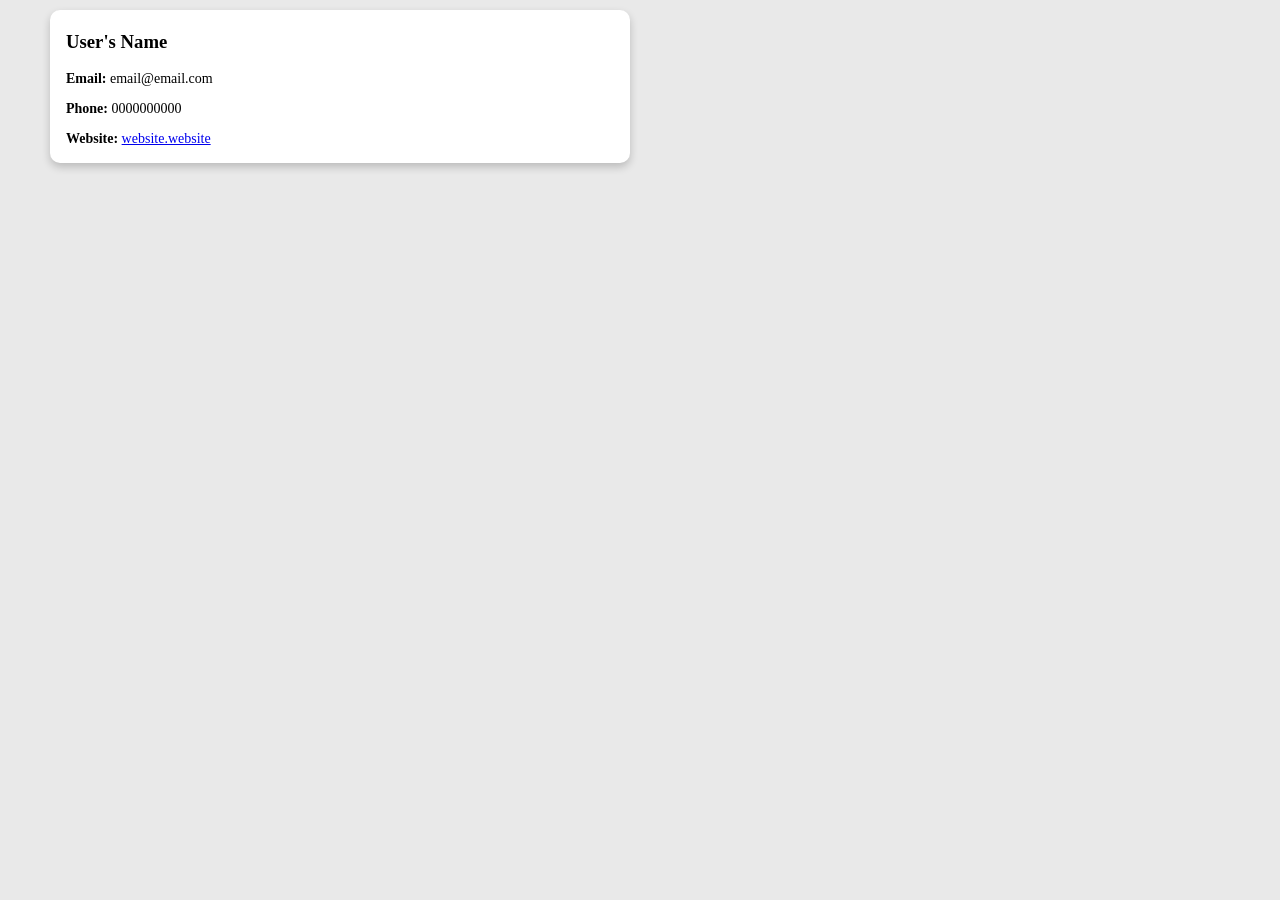
==== index.html @ 68b3adc2 "Initial commit" ====
<!DOCTYPE html>
<html lang="en">

<head>
  <meta charset="UTF-8">
  <meta http-equiv="X-UA-Compatible" content="IE=edge">
  <meta name="viewport" content="width=device-width, initial-scale=1.0">
  <link rel="stylesheet" href="index.css">
  <title>User Posts</title>
</head>

<body>
  <div class="container">
    <div class="row">
      <div class="user-list">
        <div class="user">
          <div class="user-card">
            <div class="user-card__container">
              <h3>User's Name</h4>
                <p><b>Email:</b> email@email.com</p>
                <p><b>Phone:</b> 0000000000</p>
                <p><b>Website:</b> <a href="https://website.website" target="_blank">website.website</a></p>
            </div>
          </div>
        </div>
      </div>
    </div>
  </div>
</body>
<script src="index.js"></script>
</html>
---- index.css ----
/* css code */

body {
  margin: 0;
  padding: 0;
  box-sizing: border-box;
  background-color: #e9e9e9;
}

.container {
  margin: 0 auto;
  padding: 0;
  width: 100%;
  max-width: 1200px;
}

p {
  font-size: 14px;
  word-break: break-word;
}

.hidden {
  display: none;
}

.user-list {
  width: auto;
  display: flex;
  flex-wrap: wrap;
}

.user {
  width: 50%;
}

.user-card {
  background-color: #fff;
  box-shadow: 0 4px 8px 0 rgba(0, 0, 0, 0.2);
  margin: 10px;
  transition: 0.3s;
  cursor: pointer;
  border-radius: 10px;
}

.user-card:hover {
  box-shadow: 0 8px 16px 0 rgba(0, 0, 0, 0.2);
}

.user-card__container {
  padding: 2px 16px;
}

.post-card {
  background-color: #fff;
  margin: 10px;
  box-shadow: 0 4px 8px 0 rgba(0, 0, 0, 0.2);
  transition: 0.3s;
  border-radius: 10px;
}

.post-card:hover {
  box-shadow: 0 8px 16px 0 rgba(0, 0, 0, 0.2);
}

.post-card__container {
  padding: 2px 16px;
}

.back-btn {
  color: #fff;
  background-color: black;
  border: none;
  border-radius: 10px;
  padding: 10px 20px;
  font-size: 20px;
  font-weight: 600;
  cursor: pointer;
}

.post {
  border: 1px solid black;
  background-color: white;
  margin: 20px;
}

.post__title {
  font-size: 12px;
  font-weight: bold;
  text-transform: uppercase;
  border-bottom: 1px solid black;
  padding: 8px;
}

.post__body {
  padding: 0 8px;
}

.post__search {
  margin-top: 16px;
  display: flex;
  justify-content: space-between;
  align-items: center;
  padding: 0 20px;
}

.post__search--container {
  display: flex;
  flex-direction: column;
}

.post__search--label {
  padding-right: 8px;
}
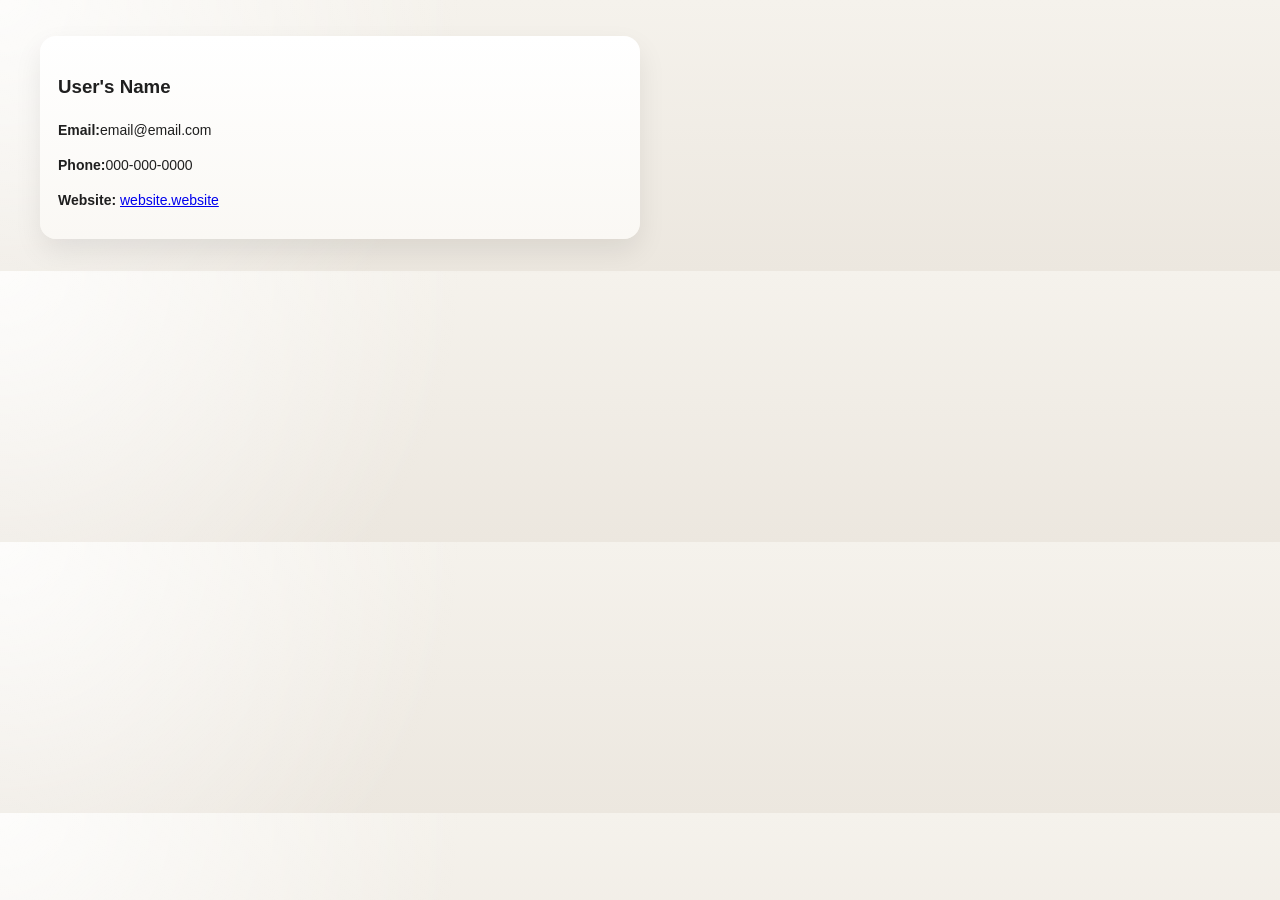
==== commit 7126894b: "Final project submission" ====
--- a/index.html
+++ b/index.html
@@ -16,10 +16,10 @@
         <div class="user">
           <div class="user-card">
             <div class="user-card__container">
-              <h3>User's Name</h4>
-                <p><b>Email:</b> email@email.com</p>
-                <p><b>Phone:</b> 0000000000</p>
-                <p><b>Website:</b> <a href="https://website.website" target="_blank">website.website</a></p>
+              <h3>User's Name</h3>
+              <p><b>Email:</b>email@email.com</p>
+              <p><b>Phone:</b>000-000-0000</p>
+              <p><b>Website:</b> <a href="https://website.website" target="_blank">website.website</a></p>
             </div>
           </div>
         </div>
@@ -28,4 +28,5 @@
   </div>
 </body>
 <script src="index.js"></script>
+
 </html>
--- a/index.css
+++ b/index.css
@@ -4,14 +4,28 @@
   margin: 0;
   padding: 0;
   box-sizing: border-box;
-  background-color: #e9e9e9;
+  background:
+    radial-gradient(
+      circle at top left,
+      rgba(255, 255, 255, 0.8),
+      transparent 35%
+    ),
+    linear-gradient(180deg, #f5f2ec 0%, #ece7df 100%);
+  color: #1f1f1f;
+  font-family: "Segoe UI", Tahoma, Geneva, Verdana, sans-serif;
+  line-height: 1.5;
 }
 
 .container {
   margin: 0 auto;
-  padding: 0;
+  padding: 16px 20px 32px;
   width: 100%;
   max-width: 1200px;
+}
+
+button,
+input {
+  font: inherit;
 }
 
 p {
@@ -27,6 +41,8 @@
   width: auto;
   display: flex;
   flex-wrap: wrap;
+  gap: 20px;
+  padding: 20px 0 0;
 }
 
 .user {
@@ -34,20 +50,33 @@
 }
 
 .user-card {
-  background-color: #fff;
-  box-shadow: 0 4px 8px 0 rgba(0, 0, 0, 0.2);
-  margin: 10px;
-  transition: 0.3s;
+  width: 100%;
+  display: block;
+  color: inherit;
+  text-decoration: none;
+  background: linear-gradient(180deg, #ffffff 0%, #faf8f4 100%);
+  box-shadow: 0 12px 28px rgba(18, 18, 18, 0.08);
+  margin: 0;
+  transition:
+    transform 0.18s ease,
+    box-shadow 0.18s ease,
+    border-color 0.18s ease;
   cursor: pointer;
-  border-radius: 10px;
+  border-radius: 16px;
+  border: none;
+  padding: 0;
+  text-align: left;
+  font: inherit;
+  appearance: none;
 }
 
 .user-card:hover {
-  box-shadow: 0 8px 16px 0 rgba(0, 0, 0, 0.2);
+  transform: translateY(-2px);
+  box-shadow: 0 16px 34px rgba(18, 18, 18, 0.12);
 }
 
 .user-card__container {
-  padding: 2px 16px;
+  padding: 18px 18px 14px;
 }
 
 .post-card {
@@ -67,32 +96,59 @@
 }
 
 .back-btn {
-  color: #fff;
-  background-color: black;
-  border: none;
-  border-radius: 10px;
-  padding: 10px 20px;
-  font-size: 20px;
-  font-weight: 600;
+  display: inline-flex;
+  align-items: center;
+  justify-content: center;
+  color: #ffffff;
+  background: linear-gradient(135deg, #111111 0%, #303030 100%);
+  border: 1px solid rgba(255, 255, 255, 0.08);
+  border-radius: 999px;
+  padding: 10px 18px;
+  font-size: 16px;
+  font-weight: 700;
   cursor: pointer;
+  text-decoration: none;
+  box-shadow: 0 8px 20px rgba(17, 17, 17, 0.15);
+  transition:
+    transform 0.18s ease,
+    box-shadow 0.18s ease;
+  white-space: nowrap;
+}
+
+.back-btn:hover {
+  transform: translateY(-1px);
+  box-shadow: 0 12px 24px rgba(17, 17, 17, 0.18);
+}
+
+.back-btn:focus-visible,
+.post__search--container input:focus-visible,
+.user-card:focus-visible {
+  outline: 3px solid #2f6fed;
+  outline-offset: 2px;
 }
 
 .post {
-  border: 1px solid black;
-  background-color: white;
+  border: 1px solid rgba(0, 0, 0, 0.08);
+  background: rgba(255, 255, 255, 0.95);
   margin: 20px;
+  border-radius: 16px;
+  overflow: hidden;
+  box-shadow: 0 12px 28px rgba(18, 18, 18, 0.08);
 }
 
 .post__title {
-  font-size: 12px;
+  font-size: 13px;
   font-weight: bold;
   text-transform: uppercase;
-  border-bottom: 1px solid black;
-  padding: 8px;
+  letter-spacing: 0.04em;
+  border-bottom: 1px solid rgba(0, 0, 0, 0.08);
+  padding: 12px 14px;
+  background: rgba(0, 0, 0, 0.02);
 }
 
 .post__body {
-  padding: 0 8px;
+  padding: 0 14px 14px;
+  margin: 0;
 }
 
 .post__search {
@@ -100,14 +156,77 @@
   display: flex;
   justify-content: space-between;
   align-items: center;
-  padding: 0 20px;
+  gap: 16px;
+  padding: 0 20px 20px;
 }
 
 .post__search--container {
   display: flex;
   flex-direction: column;
+  gap: 6px;
 }
 
 .post__search--label {
   padding-right: 8px;
-}
+  font-size: 14px;
+  font-weight: 600;
+  color: #4b463d;
+}
+
+.post__search--container input {
+  min-width: 180px;
+  border: 1px solid rgba(0, 0, 0, 0.14);
+  border-radius: 12px;
+  padding: 10px 12px;
+  background: rgba(255, 255, 255, 0.85);
+  box-shadow: inset 0 1px 2px rgba(0, 0, 0, 0.04);
+}
+
+.post__search--message {
+  min-height: 20px;
+  margin: 0;
+  font-size: 13px;
+  font-weight: 600;
+  color: #8c2e2e;
+}
+
+.post-list__status {
+  margin: 24px 20px;
+  padding: 14px 16px;
+  border-radius: 12px;
+  border: 1px solid rgba(0, 0, 0, 0.1);
+  background: rgba(255, 255, 255, 0.9);
+  color: #3f3a33;
+  font-size: 14px;
+  font-weight: 600;
+}
+
+.post-list__empty {
+  margin: 24px 20px;
+  padding: 14px 16px;
+  border-radius: 12px;
+  border: 1px solid rgba(0, 0, 0, 0.1);
+  background: rgba(255, 255, 255, 0.9);
+  color: #3f3a33;
+  font-size: 14px;
+  font-weight: 600;
+}
+
+@media (max-width: 700px) {
+  .container {
+    padding-inline: 14px;
+  }
+
+  .user {
+    width: 100%;
+  }
+
+  .post__search {
+    flex-direction: column;
+    align-items: flex-start;
+  }
+
+  .post {
+    margin: 16px 0;
+  }
+}
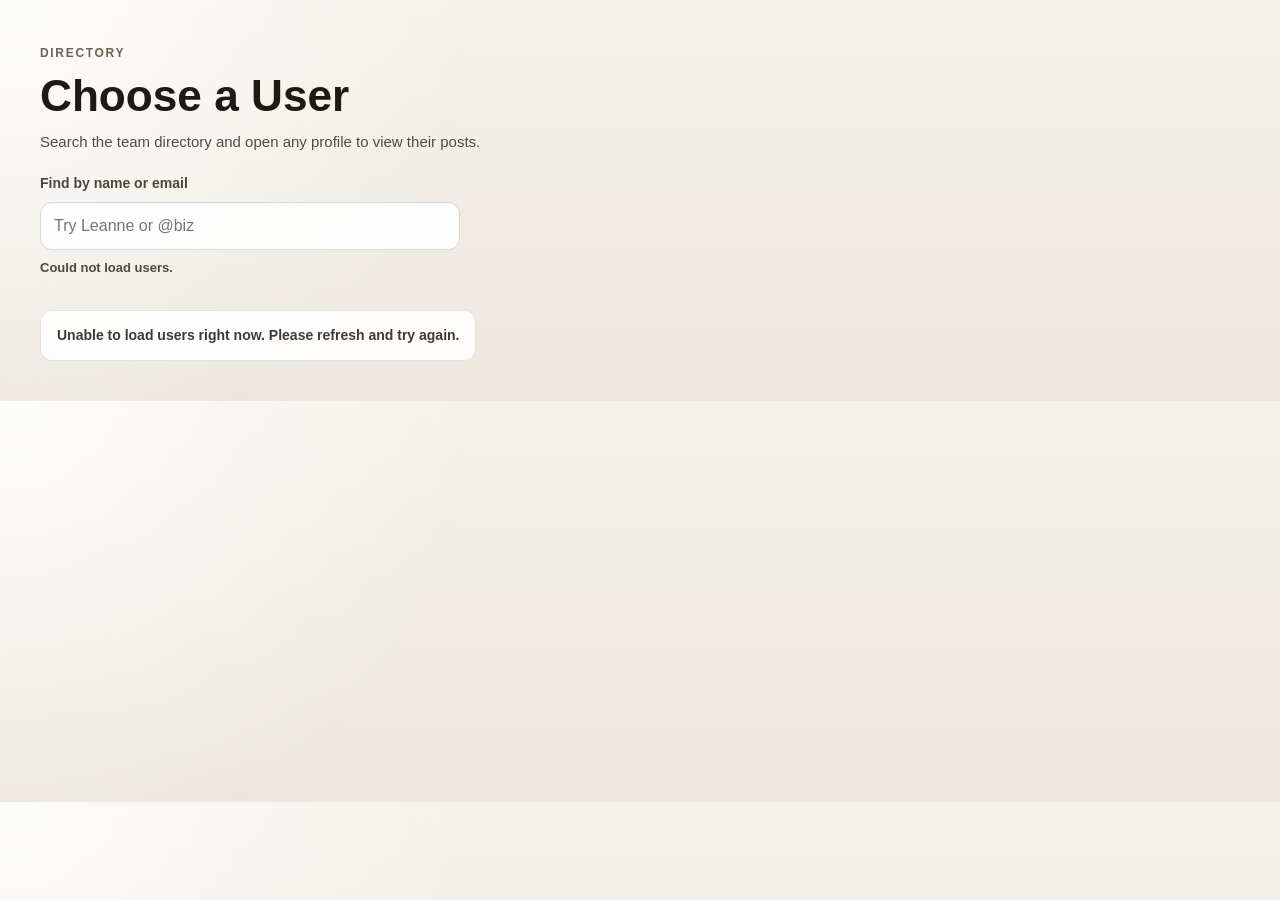
==== commit 4900b4bf: "Upgrade homepage UI and user search UX" ====
--- a/index.html
+++ b/index.html
@@ -11,20 +11,31 @@
 
 <body>
   <div class="container">
-    <div class="row">
-      <div class="user-list">
-        <div class="user">
-          <div class="user-card">
-            <div class="user-card__container">
-              <h3>User's Name</h3>
-              <p><b>Email:</b>email@email.com</p>
-              <p><b>Phone:</b>000-000-0000</p>
-              <p><b>Website:</b> <a href="https://website.website" target="_blank">website.website</a></p>
-            </div>
-          </div>
-        </div>
-      </div>
-    </div>
+    <header class="page-header">
+      <p class="page-header__eyebrow">Directory</p>
+      <h1 class="page-header__title">Choose a User</h1>
+      <p class="page-header__subtitle">Search the team directory and open any profile to view their posts.</p>
+    </header>
+
+    <section class="toolbar" aria-label="User filters">
+      <label class="toolbar__label" for="user-search">Find by name or email</label>
+      <input
+        id="user-search"
+        class="toolbar__input"
+        type="search"
+        placeholder="Try Leanne or @biz"
+        autocomplete="off"
+      />
+      <p id="user-search-status" class="toolbar__status" aria-live="polite"></p>
+    </section>
+
+    <div
+      class="user-list"
+      id="user-list"
+      role="status"
+      aria-live="polite"
+      aria-busy="false"
+    ></div>
   </div>
 </body>
 <script src="index.js"></script>
--- a/index.css
+++ b/index.css
@@ -16,6 +16,12 @@
   line-height: 1.5;
 }
 
+h1,
+h2,
+h3 {
+  margin: 0;
+}
+
 .container {
   margin: 0 auto;
   padding: 16px 20px 32px;
@@ -35,6 +41,69 @@
 
 .hidden {
   display: none;
+}
+
+.page-header {
+  padding-top: 28px;
+  max-width: 760px;
+}
+
+.page-header__eyebrow {
+  margin: 0;
+  letter-spacing: 0.14em;
+  text-transform: uppercase;
+  font-size: 12px;
+  font-weight: 700;
+  color: #6d6253;
+}
+
+.page-header__title {
+  margin-top: 10px;
+  font-size: clamp(1.8rem, 2.2vw + 1rem, 3rem);
+  line-height: 1.1;
+  color: #1d1a16;
+}
+
+.page-header__subtitle {
+  margin-top: 10px;
+  font-size: 15px;
+  color: #524b42;
+}
+
+.toolbar {
+  margin-top: 20px;
+  margin-bottom: 4px;
+  display: flex;
+  flex-direction: column;
+  gap: 8px;
+  max-width: 420px;
+}
+
+.toolbar__label {
+  font-size: 14px;
+  font-weight: 700;
+  color: #4b463d;
+}
+
+.toolbar__input {
+  border: 1px solid rgba(0, 0, 0, 0.14);
+  border-radius: 12px;
+  padding: 11px 13px;
+  background: rgba(255, 255, 255, 0.9);
+  box-shadow: inset 0 1px 2px rgba(0, 0, 0, 0.04);
+}
+
+.toolbar__input:focus-visible {
+  outline: 3px solid #2f6fed;
+  outline-offset: 2px;
+}
+
+.toolbar__status {
+  min-height: 20px;
+  margin: 0;
+  font-size: 13px;
+  font-weight: 600;
+  color: #4f473b;
 }
 
 .user-list {
@@ -79,12 +148,35 @@
   padding: 18px 18px 14px;
 }
 
+.user-card__meta {
+  margin-top: 10px;
+  display: inline-flex;
+  align-items: center;
+  gap: 8px;
+  font-size: 12px;
+  font-weight: 700;
+  text-transform: uppercase;
+  letter-spacing: 0.08em;
+  color: #6a5f4f;
+}
+
 .post-card {
   background-color: #fff;
   margin: 10px;
   box-shadow: 0 4px 8px 0 rgba(0, 0, 0, 0.2);
   transition: 0.3s;
   border-radius: 10px;
+}
+
+.user-list__status {
+  margin: 8px 0;
+  padding: 14px 16px;
+  border-radius: 12px;
+  border: 1px solid rgba(0, 0, 0, 0.1);
+  background: rgba(255, 255, 255, 0.9);
+  color: #3f3a33;
+  font-size: 14px;
+  font-weight: 600;
 }
 
 .post-card:hover {
@@ -217,6 +309,10 @@
     padding-inline: 14px;
   }
 
+  .page-header {
+    padding-top: 16px;
+  }
+
   .user {
     width: 100%;
   }
